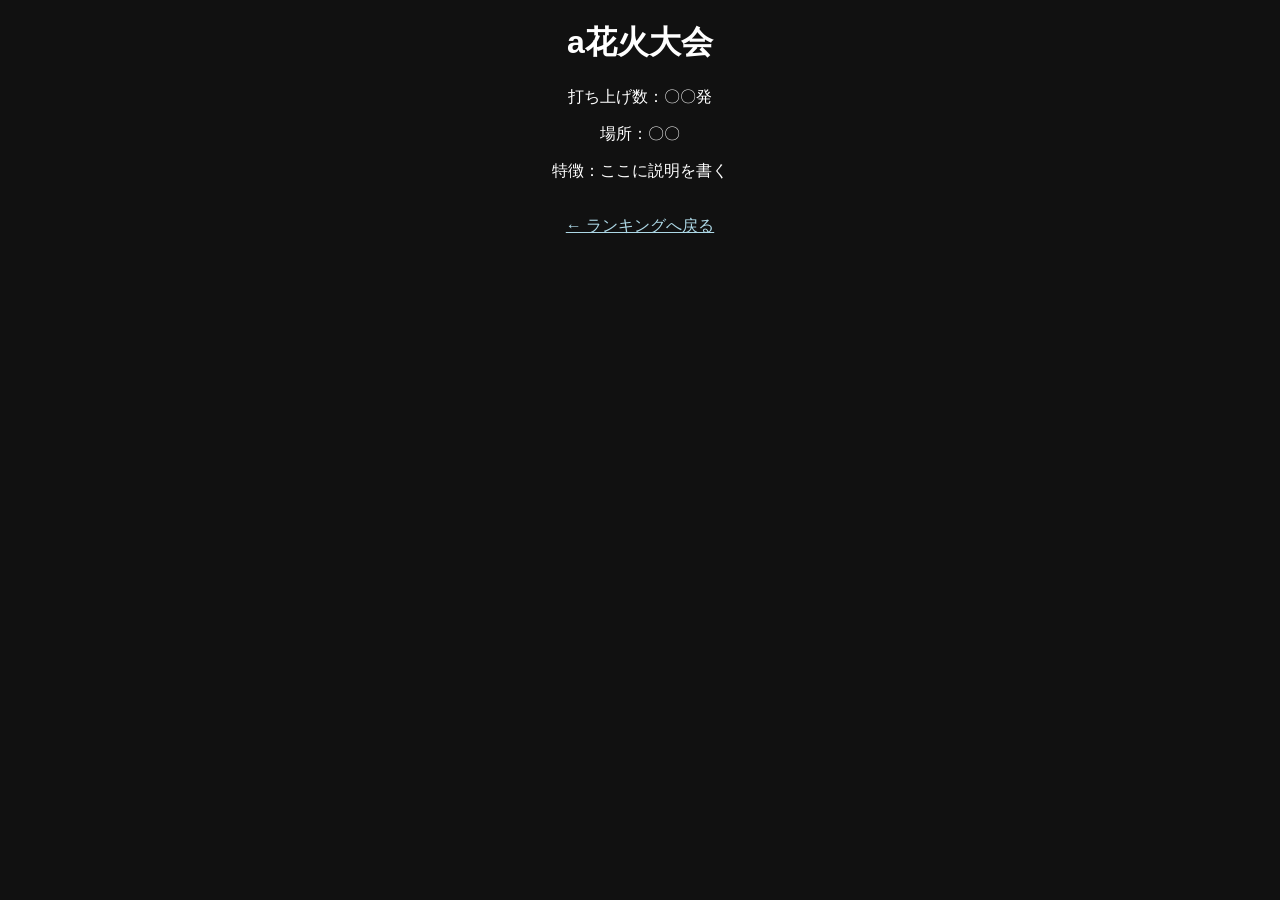
==== a detail1.html @ c9c8cc60 "ページ修正" ====
<!DOCTYPE html>
<html lang="ja">
<head>
  <meta charset="UTF-8">
  <title>花火大会詳細</title>
  <link rel="stylesheet" href="style.css">
</head>
<body>

  <h1>a花火大会</h1>

  <p>打ち上げ数：〇〇発</p>
  <p>場所：〇〇</p>
  <p>特徴：ここに説明を書く</p>

  <br>
  <a href="ranking.html">← ランキングへ戻る</a>

</body>
</html>
---- style.css ----
body {
  text-align: center;
  font-family: sans-serif;
  background-color: #111;
  color: white;
}

button {
  padding: 15px;
  font-size: 18px;
  margin-top: 20px;
  cursor: pointer;
}

a {
  color: lightblue;
}
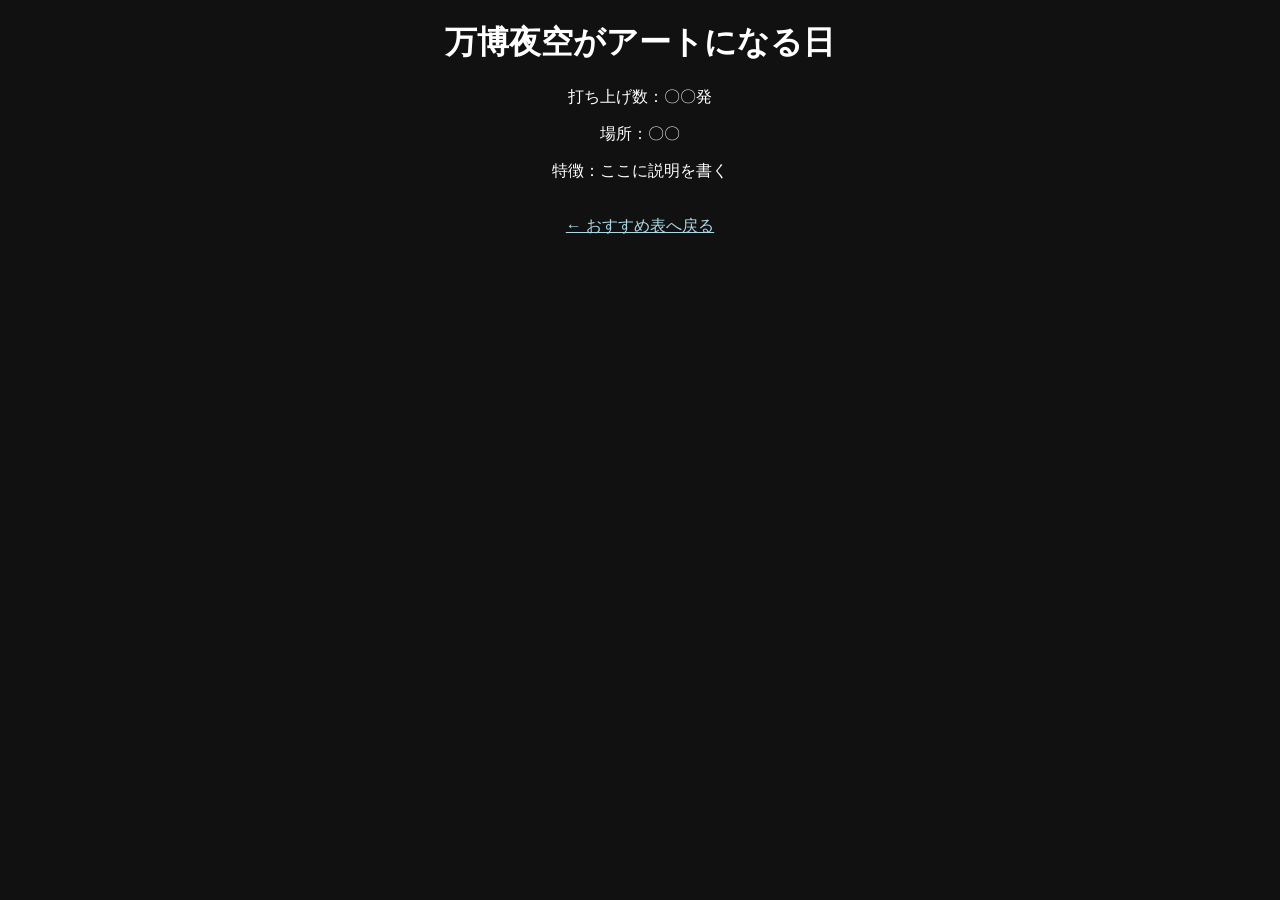
==== commit 3053af33: "修正3" ====
--- a/a detail1.html
+++ b/a detail1.html
@@ -7,14 +7,14 @@
 </head>
 <body>
 
-  <h1>a花火大会</h1>
+  <h1>万博夜空がアートになる日</h1>
 
   <p>打ち上げ数：〇〇発</p>
   <p>場所：〇〇</p>
   <p>特徴：ここに説明を書く</p>
 
   <br>
-  <a href="ranking.html">← ランキングへ戻る</a>
+  <a href="ranking.html">← おすすめ表へ戻る</a>
 
 </body>
 </html>
--- a/style.css
+++ b/style.css
@@ -14,4 +14,8 @@
 
 a {
   color: lightblue;
+<<<<<<< HEAD
 }
+=======
+}
+>>>>>>> branch-test
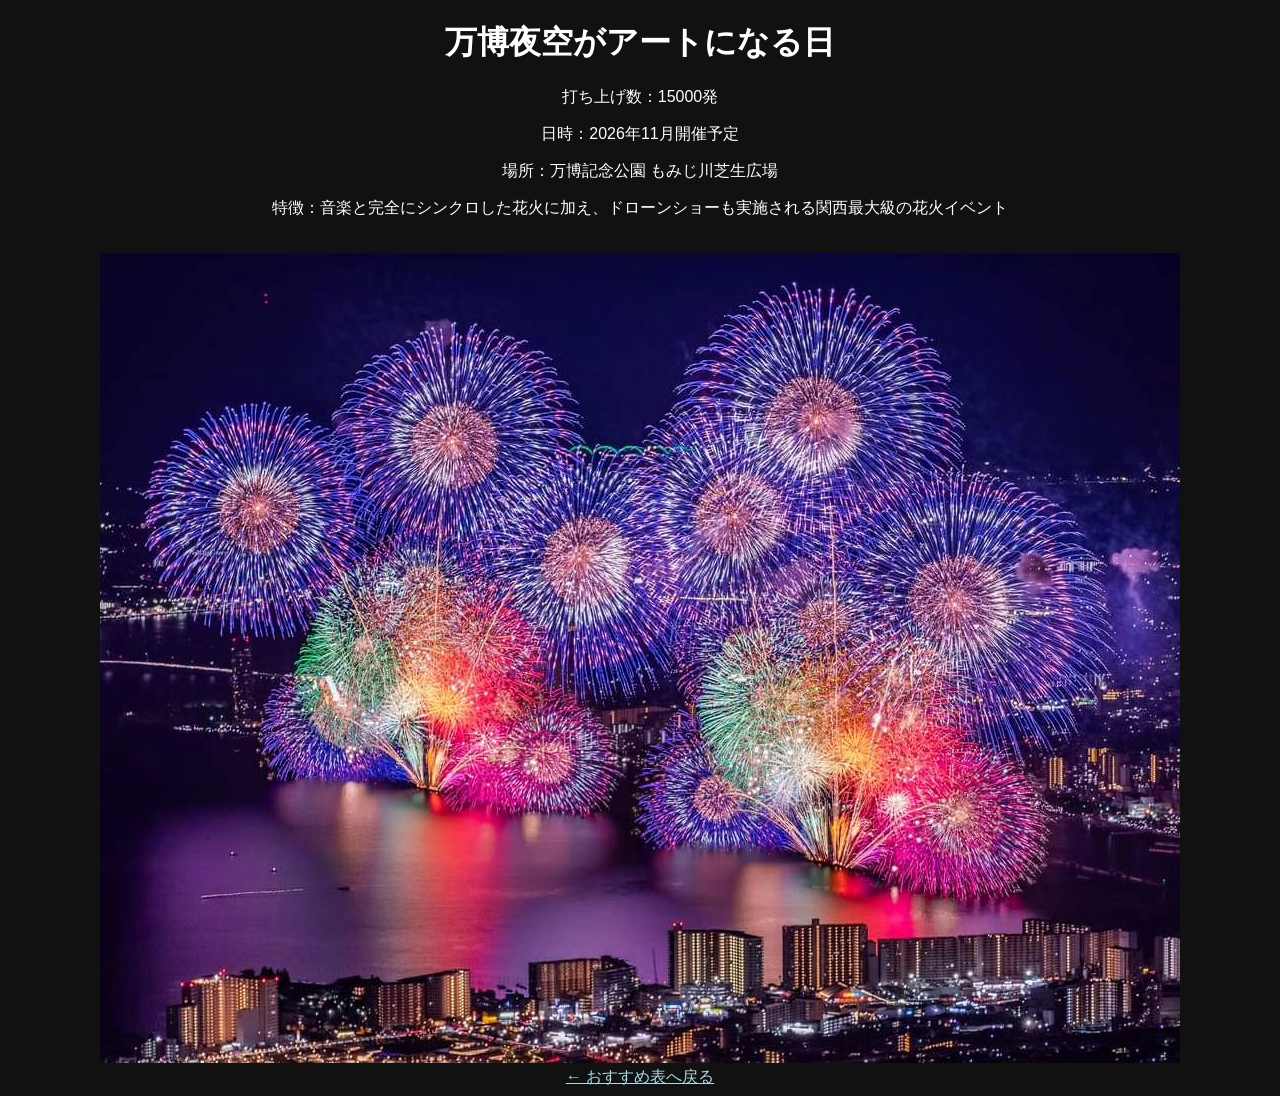
==== commit f6cfaade: "詳細の追加" ====
--- a/a detail1.html
+++ b/a detail1.html
@@ -9,10 +9,12 @@
 
   <h1>万博夜空がアートになる日</h1>
 
-  <p>打ち上げ数：〇〇発</p>
-  <p>場所：〇〇</p>
-  <p>特徴：ここに説明を書く</p>
-
+  <p>打ち上げ数：15000発</p>
+  <p>日時：2026年11月開催予定</p>
+  <p>場所：万博記念公園 もみじ川芝生広場</p>
+  <p>特徴：音楽と完全にシンクロした花火に加え、ドローンショーも実施される関西最大級の花火イベント</p>
+  <br>
+  <img src="biwakooohanabi.jpg" >
   <br>
   <a href="ranking.html">← おすすめ表へ戻る</a>
 
--- a/style.css
+++ b/style.css
@@ -14,8 +14,4 @@
 
 a {
   color: lightblue;
-<<<<<<< HEAD
-}
-=======
-}
->>>>>>> branch-test
+}
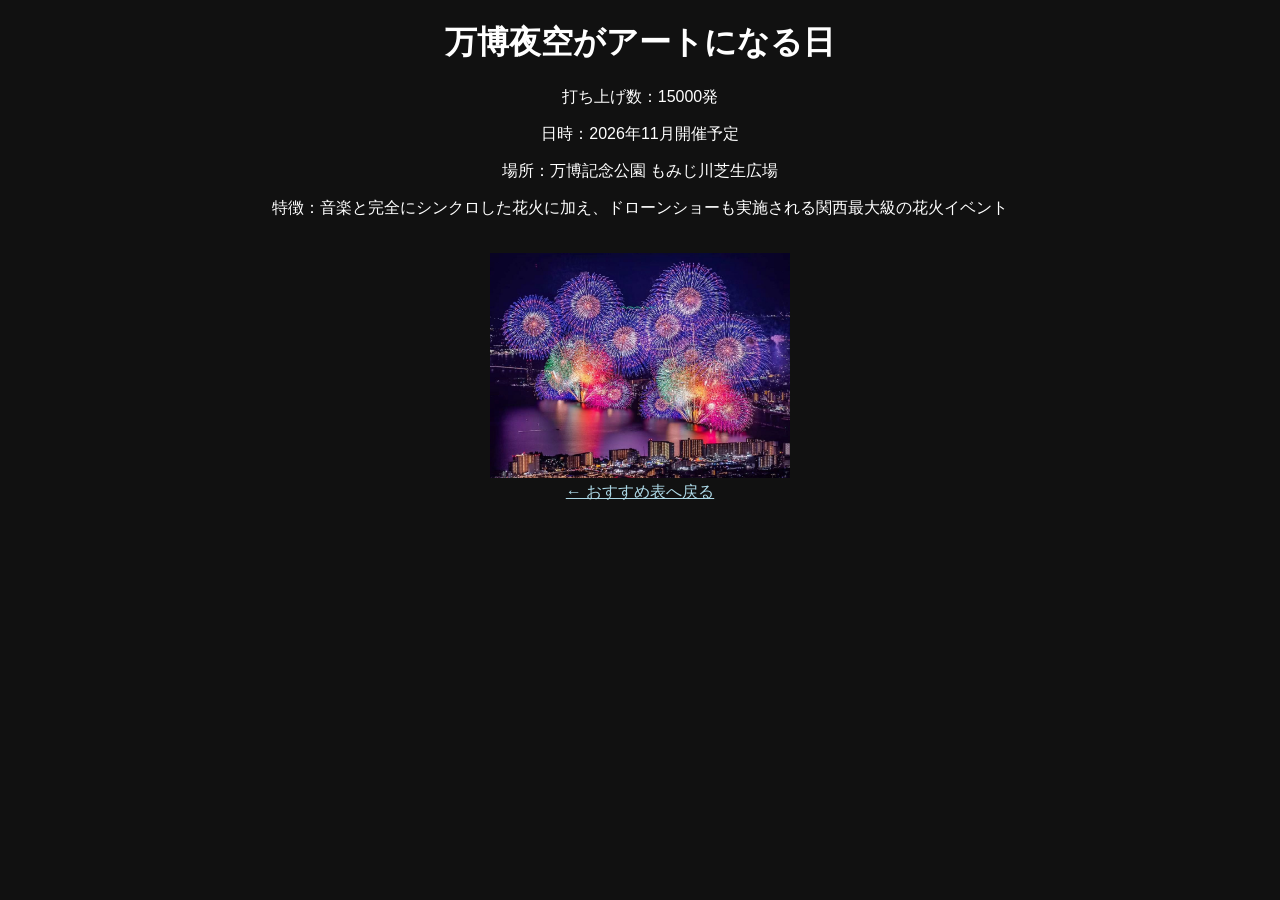
==== commit 6ba2be04: "ランキング変更" ====
--- a/a detail1.html
+++ b/a detail1.html
@@ -14,7 +14,7 @@
   <p>場所：万博記念公園 もみじ川芝生広場</p>
   <p>特徴：音楽と完全にシンクロした花火に加え、ドローンショーも実施される関西最大級の花火イベント</p>
   <br>
-  <img src="biwakooohanabi.jpg" >
+  <img src="biwakooohanabi.jpg" width="300" >
   <br>
   <a href="ranking.html">← おすすめ表へ戻る</a>
 
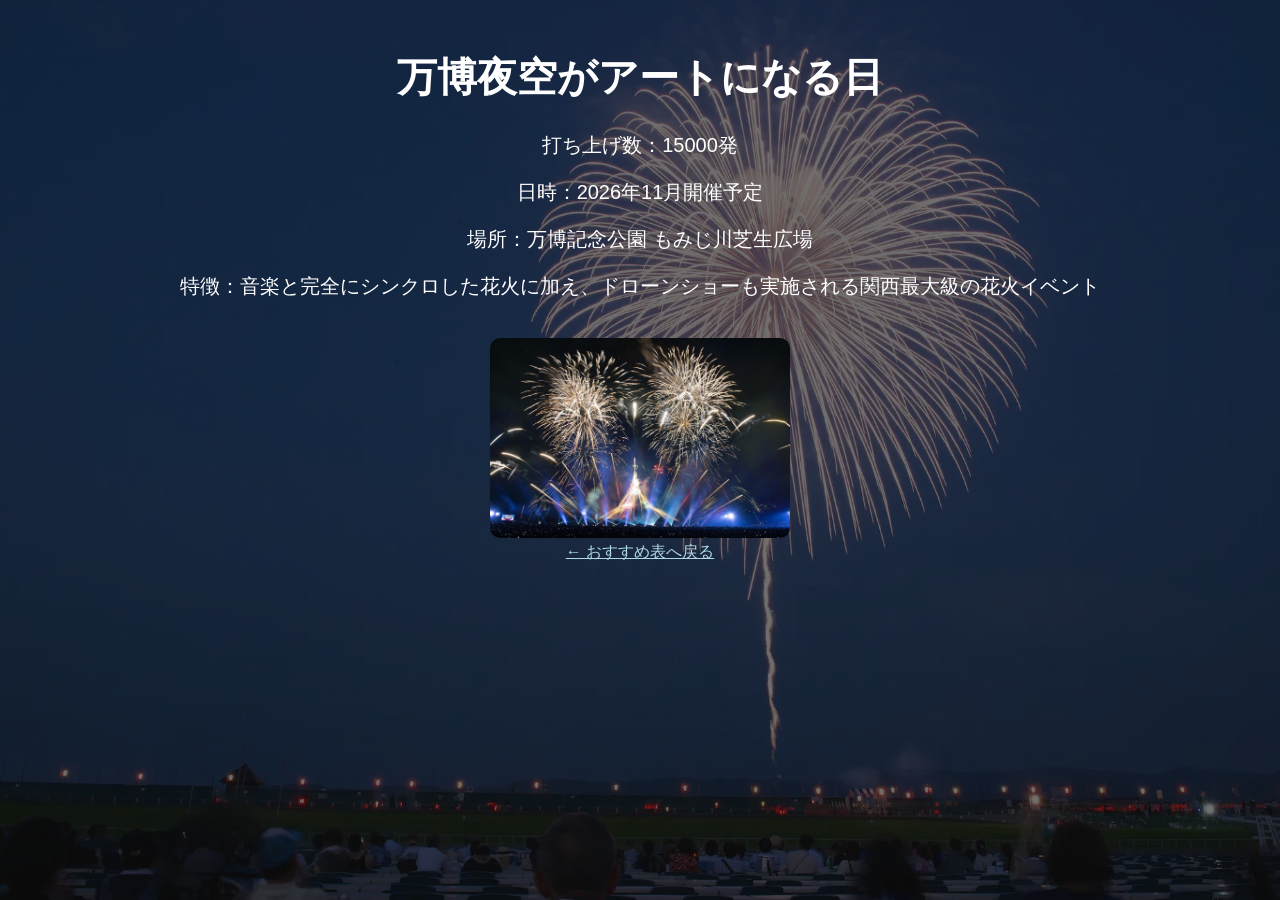
==== commit a531ac1e: "画像へk脳" ====
--- a/a detail1.html
+++ b/a detail1.html
@@ -14,7 +14,7 @@
   <p>場所：万博記念公園 もみじ川芝生広場</p>
   <p>特徴：音楽と完全にシンクロした花火に加え、ドローンショーも実施される関西最大級の花火イベント</p>
   <br>
-  <img src="biwakooohanabi.jpg" width="300" >
+  <img src="banpak_img.jpg" width="300" >
   <br>
   <a href="ranking.html">← おすすめ表へ戻る</a>
 
--- a/style.css
+++ b/style.css
@@ -14,4 +14,33 @@
 
 a {
   color: lightblue;
+}
+
+body::before{
+    content: "";
+    position: fixed;
+    inset: 0;
+
+    background-image: url("hanabigazou.jpg");
+    background-size: cover;      /* 画面いっぱい */
+    background-position: center; /* 中央 */
+    background-repeat: no-repeat;/* 繰り返さない */
+
+    opacity: 0.4;   /* 透過 */
+    z-index: -1;
+}
+
+/* 見やすくする */
+h1{
+    margin-top: 50px;
+    font-size: 40px;
+}
+
+p{
+    font-size: 20px;
+}
+
+img{
+    border-radius: 10px;
+
 }
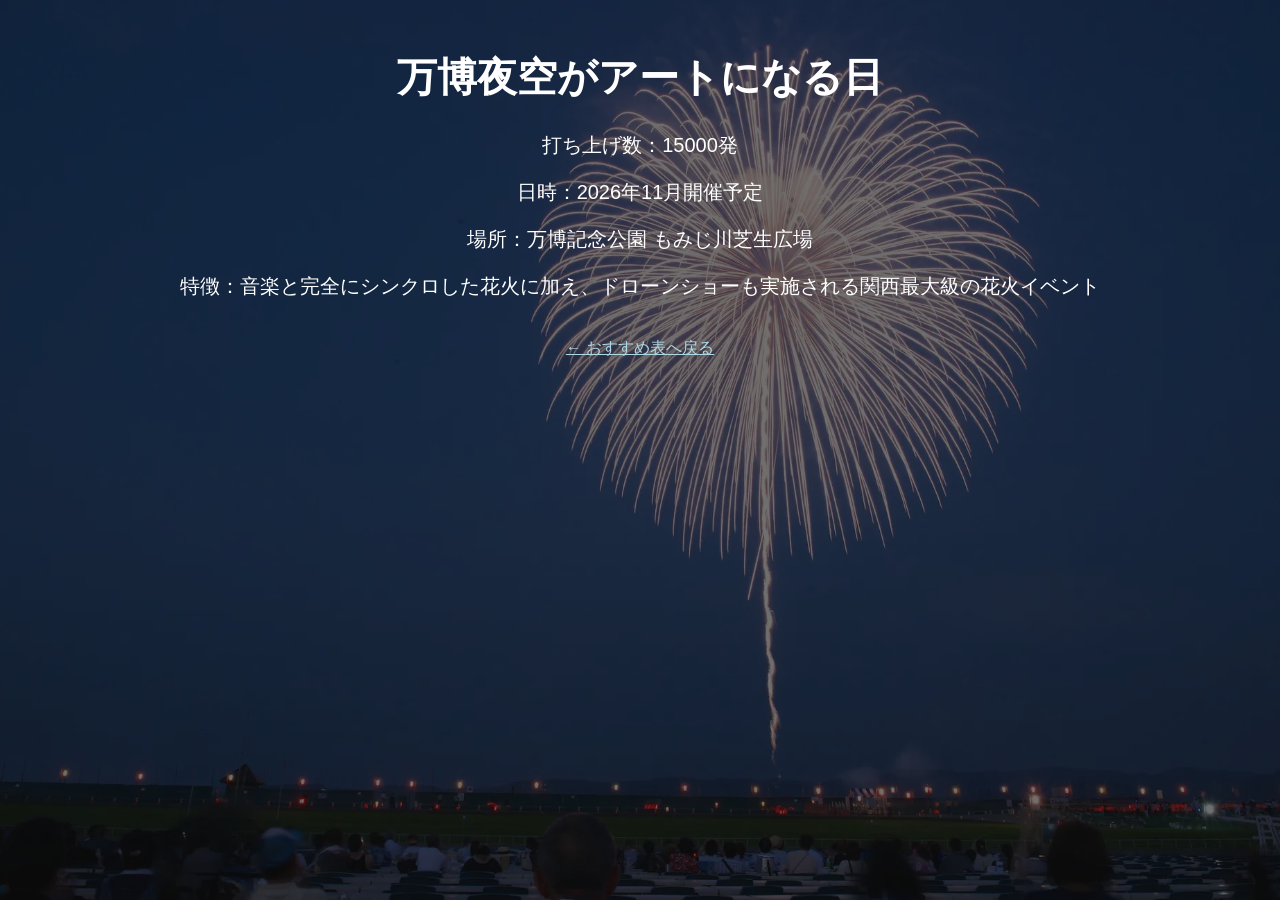
==== commit 902671f6: "削除" ====
--- a/a detail1.html
+++ b/a detail1.html
@@ -14,8 +14,6 @@
   <p>場所：万博記念公園 もみじ川芝生広場</p>
   <p>特徴：音楽と完全にシンクロした花火に加え、ドローンショーも実施される関西最大級の花火イベント</p>
   <br>
-  <img src="banpak_img.jpg" width="300" >
-  <br>
   <a href="ranking.html">← おすすめ表へ戻る</a>
 
 </body>
